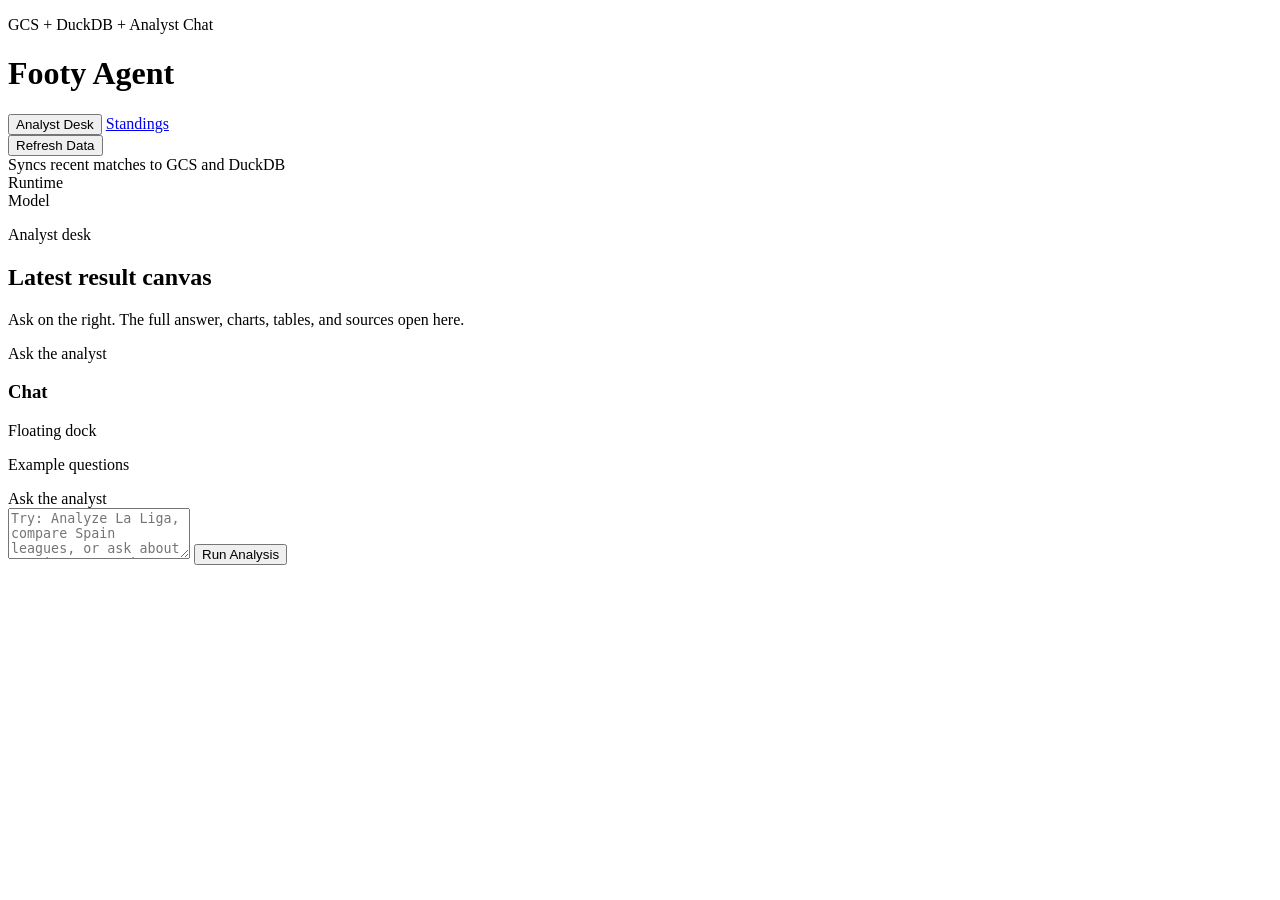
==== index.html @ 96816a70 "landing and standing pages added with backened" ====
<!DOCTYPE html>
<html lang="en">
  <head>
    <meta charset="UTF-8" />
    <meta name="viewport" content="width=device-width, initial-scale=1.0" />
    <title>Footy Agent</title>
    <link rel="preconnect" href="https://fonts.googleapis.com" />
    <link rel="preconnect" href="https://fonts.gstatic.com" crossorigin />
    <link
      href="https://fonts.googleapis.com/css2?family=Manrope:wght@400;500;600;700;800&family=Sora:wght@500;600;700;800&display=swap"
      rel="stylesheet"
    />
    <link rel="stylesheet" href="/static/styles.css" />
  </head>
  <body class="landing-page">
    <div class="page-glow page-glow-left"></div>
    <div class="page-glow page-glow-right"></div>

    <div class="app-shell">
      <header class="topbar">
        <div class="brand">
          <div class="brand-mark">
            <span></span>
          </div>
          <div>
            <p class="brand-kicker">GCS + DuckDB + Analyst Chat</p>
            <h1>Footy Agent</h1>
          </div>
        </div>

        <nav class="nav-pills" aria-label="Primary">
          <button class="pill pill-active" type="button">Analyst Desk</button>
          <a class="pill pill-link" href="/standings-page" target="_blank" rel="noopener noreferrer">Standings</a>
        </nav>

        <div class="status-cluster">
          <button id="refresh-data-button" class="refresh-button" type="button">Refresh Data</button>
          <div id="refresh-status-badge" class="status-note">Syncs recent matches to GCS and DuckDB</div>
          <div id="runtime-provider-pill" class="live-pill">
            <span class="live-dot"></span>
            <span>Runtime</span>
          </div>
          <div id="runtime-model-pill" class="pill pill-runtime">Model</div>
        </div>
      </header>

      <main class="landing-page-main">
        <section class="analysis-stream">
          <div class="workspace-header workspace-header-simple">
            <div class="workspace-copy">
              <p id="hero-eyebrow" class="section-kicker">Analyst desk</p>
              <h2 id="hero-title" class="workspace-title">Latest result canvas</h2>
              <p id="hero-description" class="workspace-description">
                Ask on the right. The full answer, charts, tables, and sources open here.
              </p>
            </div>
          </div>
          <div id="analysis-content" class="analysis-content analysis-content-page" aria-live="polite"></div>
        </section>
      </main>

      <aside class="chat-shell chat-rail floating-chat-shell">
        <div class="chat-rail-head">
          <div>
            <p class="section-kicker">Ask the analyst</p>
            <h3>Chat</h3>
          </div>
          <div class="tool-tag">Floating dock</div>
        </div>

        <section class="chat-examples">
          <p class="section-kicker">Example questions</p>
          <div id="prompt-chips" class="prompt-chips prompt-chips-rail"></div>
        </section>

        <div id="chat-log" class="chat-log chat-history" aria-live="polite"></div>

        <form id="chat-form" class="chat-form">
          <label class="chat-label" for="chat-input">Ask the analyst</label>
          <div class="chat-input-stack">
            <textarea
              id="chat-input"
              name="message"
              rows="3"
              placeholder="Try: Analyze La Liga, compare Spain leagues, or ask about Premier League home advantage."
            ></textarea>
            <button id="send-button" class="send-button" type="submit">Run Analysis</button>
          </div>
        </form>
      </aside>
    </div>

    <script src="/static/app.js" type="module"></script>
  </body>
</html>
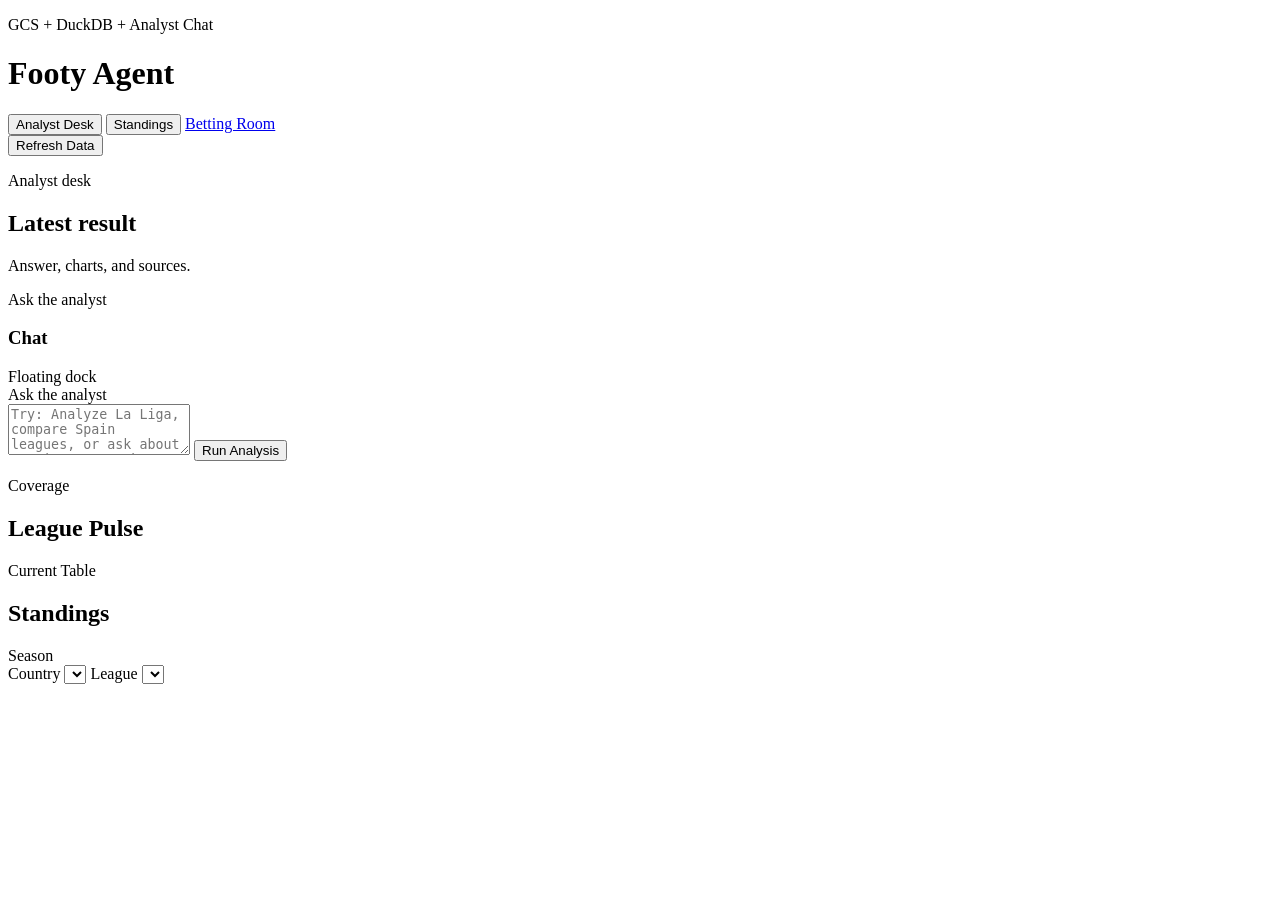
==== commit 129c3c2d: "betting room added" ====
--- a/index.html
+++ b/index.html
@@ -29,65 +29,94 @@
         </div>
 
         <nav class="nav-pills" aria-label="Primary">
-          <button class="pill pill-active" type="button">Analyst Desk</button>
-          <a class="pill pill-link" href="/standings-page" target="_blank" rel="noopener noreferrer">Standings</a>
+          <button id="nav-analyst-desk" class="pill pill-active" type="button">Analyst Desk</button>
+          <button id="nav-standings" class="pill pill-link" type="button">Standings</button>
+          <a id="nav-betting-room" class="pill pill-link" href="/betting-room-page">Betting Room</a>
         </nav>
 
         <div class="status-cluster">
           <button id="refresh-data-button" class="refresh-button" type="button">Refresh Data</button>
-          <div id="refresh-status-badge" class="status-note">Syncs recent matches to GCS and DuckDB</div>
-          <div id="runtime-provider-pill" class="live-pill">
-            <span class="live-dot"></span>
-            <span>Runtime</span>
-          </div>
-          <div id="runtime-model-pill" class="pill pill-runtime">Model</div>
+          <div id="refresh-status-badge" class="status-note"></div>
         </div>
       </header>
 
       <main class="landing-page-main">
-        <section class="analysis-stream">
+        <section id="analyst-view" class="analysis-stream">
           <div class="workspace-header workspace-header-simple">
             <div class="workspace-copy">
               <p id="hero-eyebrow" class="section-kicker">Analyst desk</p>
-              <h2 id="hero-title" class="workspace-title">Latest result canvas</h2>
-              <p id="hero-description" class="workspace-description">
-                Ask on the right. The full answer, charts, tables, and sources open here.
-              </p>
+              <h2 id="hero-title" class="workspace-title">Latest result</h2>
+              <p id="hero-description" class="workspace-description">Answer, charts, and sources.</p>
             </div>
           </div>
           <div id="analysis-content" class="analysis-content analysis-content-page" aria-live="polite"></div>
+
+          <aside id="chat-rail" class="chat-shell chat-rail floating-chat-shell">
+            <div class="chat-rail-head">
+              <div>
+                <p class="section-kicker">Ask the analyst</p>
+                <h3>Chat</h3>
+              </div>
+              <div class="tool-tag">Floating dock</div>
+            </div>
+
+            <div id="chat-log" class="chat-log chat-history" aria-live="polite"></div>
+
+            <form id="chat-form" class="chat-form">
+              <label class="chat-label" for="chat-input">Ask the analyst</label>
+              <div class="chat-input-stack">
+                <textarea
+                  id="chat-input"
+                  name="message"
+                  rows="3"
+                  placeholder="Try: Analyze La Liga, compare Spain leagues, or ask about Premier League home advantage."
+                ></textarea>
+                <button id="send-button" class="send-button" type="submit">Run Analysis</button>
+              </div>
+            </form>
+          </aside>
+        </section>
+
+        <section id="standings-view" class="panel standings-page-panel embedded-standings-view hidden-view" aria-live="polite">
+          <div class="standings-layout">
+            <aside class="standings-side-column">
+              <section class="standings-pulse">
+                <div class="panel-header">
+                  <div>
+                    <p class="section-kicker">Coverage</p>
+                    <h2 id="standings-pulse-title">League Pulse</h2>
+                  </div>
+                </div>
+                <p id="standings-pulse-summary" class="standings-pulse-summary"></p>
+                <div id="standings-pulse-grid" class="metric-grid standings-pulse-grid"></div>
+              </section>
+            </aside>
+
+            <section class="standings-main-column">
+              <div class="panel-header">
+                <div>
+                  <p class="section-kicker">Current Table</p>
+                  <h2 id="standings-title">Standings</h2>
+                </div>
+                <div id="standings-season-badge" class="tool-tag">Season</div>
+              </div>
+
+              <div class="standings-controls standings-controls-wide">
+                <label class="standings-filter">
+                  <span>Country</span>
+                  <select id="standings-country"></select>
+                </label>
+                <label class="standings-filter">
+                  <span>League</span>
+                  <select id="standings-league"></select>
+                </label>
+              </div>
+
+              <div id="standings-table" class="standings-table-wrap standings-table-page"></div>
+            </section>
+          </div>
         </section>
       </main>
-
-      <aside class="chat-shell chat-rail floating-chat-shell">
-        <div class="chat-rail-head">
-          <div>
-            <p class="section-kicker">Ask the analyst</p>
-            <h3>Chat</h3>
-          </div>
-          <div class="tool-tag">Floating dock</div>
-        </div>
-
-        <section class="chat-examples">
-          <p class="section-kicker">Example questions</p>
-          <div id="prompt-chips" class="prompt-chips prompt-chips-rail"></div>
-        </section>
-
-        <div id="chat-log" class="chat-log chat-history" aria-live="polite"></div>
-
-        <form id="chat-form" class="chat-form">
-          <label class="chat-label" for="chat-input">Ask the analyst</label>
-          <div class="chat-input-stack">
-            <textarea
-              id="chat-input"
-              name="message"
-              rows="3"
-              placeholder="Try: Analyze La Liga, compare Spain leagues, or ask about Premier League home advantage."
-            ></textarea>
-            <button id="send-button" class="send-button" type="submit">Run Analysis</button>
-          </div>
-        </form>
-      </aside>
     </div>
 
     <script src="/static/app.js" type="module"></script>
